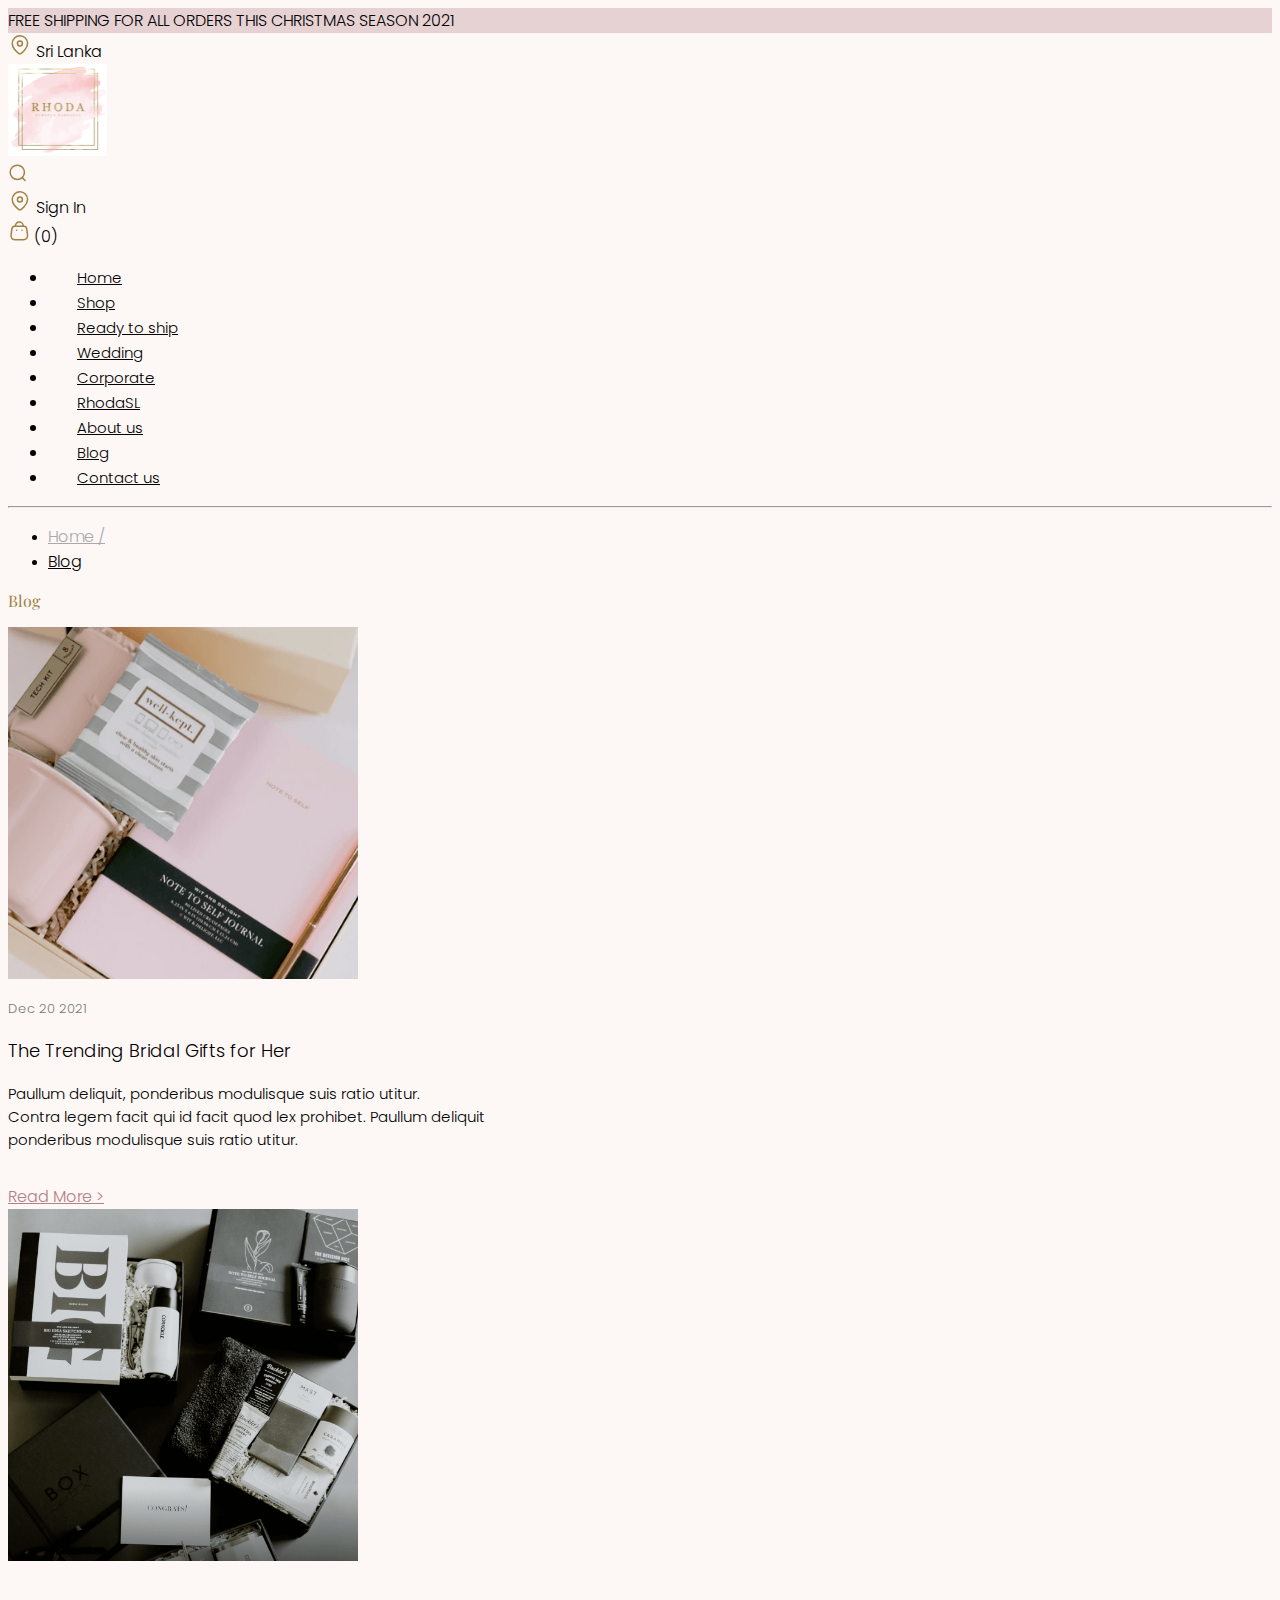
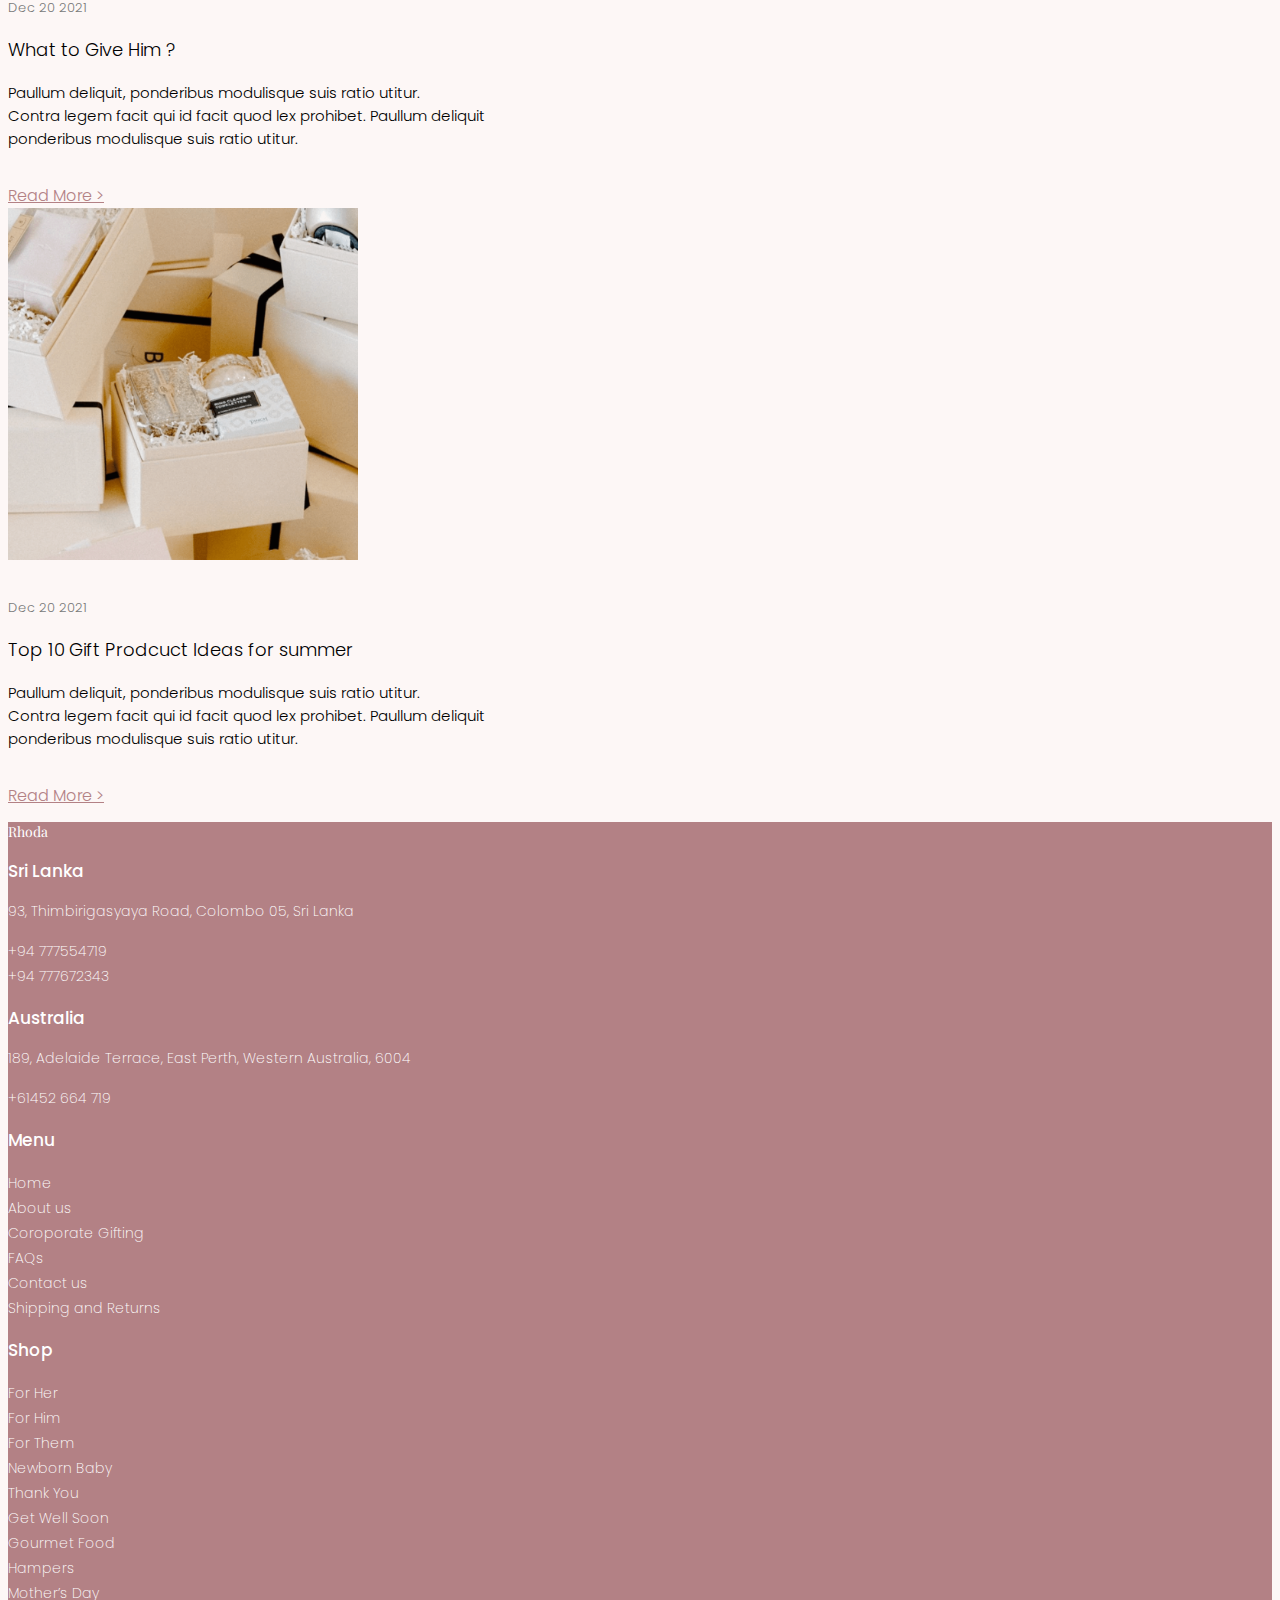
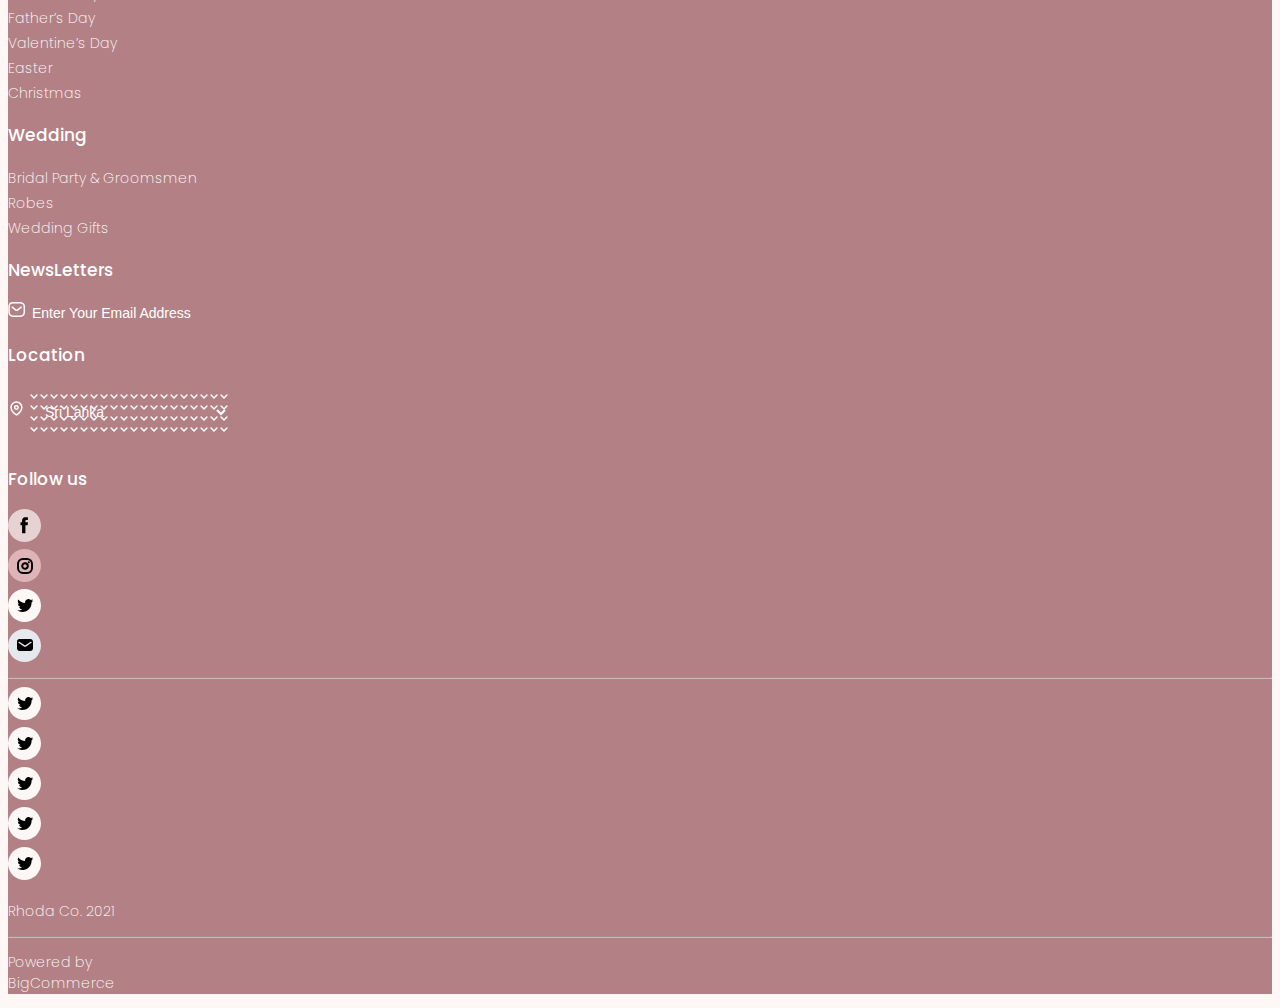
==== blog.html @ 6b0bb726 "update" ====
<!doctype html>
<html lang="en">

<head>
    <meta charset="utf-8">
    <meta name="viewport" content="width=device-width, initial-scale=1">
    <title>Bootstrap demo</title>

    <!-- fonts -->
    <link rel="preconnect" href="https://fonts.googleapis.com">
    <link rel="preconnect" href="https://fonts.gstatic.com" crossorigin>
    <link
        href="https://fonts.googleapis.com/css2?family=Playfair+Display:ital,wght@0,400;0,500;0,600;0,700;0,800;0,900;1,500&family=Poppins:ital,wght@0,100;0,200;0,300;0,400;0,500;0,600;0,700;0,800;0,900;1,300&display=swap"
        rel="stylesheet">

    <!-- CSS only -->
    <link href="https://cdn.jsdelivr.net/npm/bootstrap@5.2.0-beta1/dist/css/bootstrap.min.css" rel="stylesheet"
        integrity="sha384-0evHe/X+R7YkIZDRvuzKMRqM+OrBnVFBL6DOitfPri4tjfHxaWutUpFmBp4vmVor" crossorigin="anonymous">
    <!-- JavaScript Bundle with Popper -->
    <script src="https://cdn.jsdelivr.net/npm/bootstrap@5.2.0-beta1/dist/js/bootstrap.bundle.min.js"
        integrity="sha384-pprn3073KE6tl6bjs2QrFaJGz5/SUsLqktiwsUTF55Jfv3qYSDhgCecCxMW52nD2"
        crossorigin="anonymous"></script>

    <!-- swipperJS -->
    <link rel="stylesheet" href="https://unpkg.com/swiper@8/swiper-bundle.min.css" />

    <!-- custom css -->
    <link rel="stylesheet" href="assets/css/main.css">
    <link rel="stylesheet" href="assets/css/styles.lg.css">

</head>

<body>
    <!--section 1-->
    <div class="text-center w-140 h-100 text-uppercase py-2 text-white small"
        style="background-color:var(--pink-reader) ;">
        FREE SHIPPING FOR ALL ORDERS THIS CHRISTMAS SEASON 2021
    </div>

    <!-- top heading -->

    <div class="row mx-0 align-items-center px-4 py-3">
        <div class="col"> <img src="assets/images/iconly-light-location.svg" class="">
            <span class="">
                Sri Lanka
            </span>
        </div>

        <img src="assets/images/rhoda-logo@2x.png" height="92" width="99" class="col-auto">

        <div class="col">
            <div class="row mx-0 gx-5 justify-content-end me-5 pe-5  ">
                <div class="col-auto border-end"> <img src="assets/images/iconly-light-search.svg" class=""></div>
                <div class=" col-auto border-end"> <img src="assets/images/iconly-light-location.svg" class="">
                    <span class="">
                        Sign In
                    </span>
                </div>
                <div class="col-auto"><img src="assets/images/iconly-light-bag.svg" class="">
                    <span>
                        (0)
                    </span>
                </div>
            </div>
        </div>
    </div>

    <!-- end of top heading -->

    <!-- navigation bar -->
    <nav class="navbar navbar-expand-lg navbar-light py-3">

        <div class="collapse justify-content-center navbar-collapse" id="navbarSupportedContent">
            <ul class="navbar-nav mr-auto">
                <li class="nav-item active">
                    <a class="nav-link" href="index.html">Home</a>
                </li>
                <li class="nav-item">
                    <a class="nav-link" href="#">Shop</a>
                </li>
                <li class="nav-item active">
                    <a class="nav-link" href="#">Ready to ship</a>
                </li>
                <li class="nav-item">
                    <a class="nav-link" href="#">Wedding</a>
                </li>
                <li class="nav-item active">
                    <a class="nav-link" href="#">Corporate</a>
                </li>
                <li class="nav-item">
                    <a class="nav-link" href="#">RhodaSL</a>
                </li>
                <li class="nav-item active">
                    <a class="nav-link" href="#">About us</a>
                </li>
                <li class="nav-item">
                    <a class="nav-link" href="blog.html">Blog</a>
                </li>
                <li class="nav-item">
                    <a class="nav-link" href="contactus.html">Contact us</a>
                </li>
            </ul>
        </div>
    </nav>
    <hr>
    <!-- end of the nav bar -->


    <!-- blog -->
    <section class="container ">

        <ul class="navbar nav d-inline-flex mx-auto mt-5">
            <li class="">
                <a class="text-decoration-none blog-home" href="#">Home /</a>
            </li>
            <li class="mx-2">
                <a class="text-decoration-none blog-blog" href="#">Blog</a>
            </li>
        </ul>

        <p class="display-6 blog-text mt-3 mb-5">Blog</p>

        <div class="row">
            <div class="col-md-6 col-xl-4 mb-5 pb-5">
                <div class="div">
                    <img class="image-blog" img src="assets/images/5.png">
                </div>
                <p class=" mt-4 blog-date" style="margin-bottom: 6px;">Dec 20 2021</p>
                <p class="mb-4 blog-head">The Trending Bridal Gifts for Her</p>
                <p class="blog-text-in mb-5 pb-1 mw-100">Paullum deliquit, ponderibus modulisque suis ratio utitur. <br>
                    Contra legem facit qui id facit quod lex prohibet. Paullum deliquit <br> ponderibus modulisque suis
                    ratio utitur.</p>
                <a class="text-decoration-none acolor" href="#">Read More ></a>
            </div>

            <div class="col-md-6 col-xl-4 mb-5 pb-5">
                <div class="div">
                    <img class="image-blog" img src="assets/images/17.png">
                </div>
                <h6 class="mt-4 blog-date" style="margin-bottom: 6px;">Dec 20 2021</h6>
                <p class="mb-4 blog-head">What to Give Him ?</p>
                <p class="blog-text-in mb-5 pb-1 mw-100">Paullum deliquit, ponderibus modulisque suis ratio utitur. <br>
                    Contra legem facit qui id facit quod lex prohibet. Paullum deliquit <br> ponderibus modulisque suis
                    ratio utitur.</p>
                <a class="text-decoration-none acolor" href="#">Read More ></a>
            </div>
            
            <div class="col-md-6 col-xl-4 mb-5 pb-5">
                <div class="div">
                    <img class="image-blog" img src="assets/images/19.png">
                </div>
                <h6 class="mt-4 blog-date" style="margin-bottom: 6px;">Dec 20 2021</h6>
                <p class="mb-4 blog-head">Top 10 Gift Prodcuct Ideas for summer</h5>
                <p class="blog-text-in mb-5 pb-1 mw-100">Paullum deliquit, ponderibus modulisque suis ratio utitur. <br>
                    Contra legem facit qui id facit quod lex prohibet. Paullum deliquit <br> ponderibus modulisque suis
                    ratio utitur.</p>
                <a class="text-decoration-none acolor" href="#">Read More ></a>
            </div>
        </div>
    </section>



    <!-- footer -->
    <footer class="pb-5">
        <div class="container">

            <!--footer title -->
            <div class="row py-5">
                <div class="col">
                    <p class="mb-0 lh-1 display-3 fs-2 text-white">Rhoda</p>
                </div>
            </div>
            <!--footer title -->

            <!-- footer section - 01 -->
            <div class="row justify-content-between pb-3 gy-3">

                <!-- col - 01 -->
                <div class="col-md-9 col-xl-2 pe-xl-5 order-0">
                    <div class="row gy-3 gx-4">
                        <div class="col col-xl-12">
                            <p class="footer-text mb-4">Sri Lanka</p>
                            <p>93, Thimbirigasyaya Road, Colombo 05, Sri Lanka</p>
                            <ul>
                                <li><a href="tel:+94 777554719">+94 777554719</a></li>
                                <li><a href="tel:+94 777672343">+94 777672343</a></li>
                            </ul>
                        </div>
                        <div class="col col-xl-12">
                            <p class="footer-text mb-4">Australia</p>
                            <p>189, Adelaide Terrace, East Perth, Western Australia, 6004</p>
                            <ul>
                                <li><a href="tel:+61452 664 719">+61452 664 719</a></li>
                            </ul>
                        </div>
                    </div>
                </div>
                <!--/ col - 01 -->

                <!-- col - 02 -->
                <div class="col-6 col-md-3 col-xl-auto order-2 order-md-1">
                    <p class="footer-text mb-4">Menu</p>
                    <ul>
                        <li><a href="">Home</a></li>
                        <li><a href="">About us</a></li>
                        <li><a href="">Coroporate Gifting</a></li>
                        <li><a href="">FAQs</a></li>
                        <li><a href="">Contact us</a></li>
                        <li><a href="">Shipping and Returns</a></li>
                    </ul>
                </div>
                <!--/ col - 02 -->

                <!-- col - 03 -->
                <div class="col-6 col-md-auto order-1">
                    <p class="footer-text mb-4">Shop</p>
                    <ul>
                        <li><a href="">For Her</a></li>
                        <li><a href="">For Him </a></li>
                        <li><a href="">For Them</a></li>
                        <li><a href="">Newborn Baby</a></li>
                        <li><a href="">Thank You</a></li>
                        <li><a href="">Get Well Soon</a></li>
                        <li><a href="">Gourmet Food </a></li>
                        <li><a href="">Hampers</a></li>
                        <li><a href="">Mother’s Day</a></li>
                        <li><a href="">Father’s Day</a></li>
                        <li><a href="">Valentine’s Day</a></li>
                        <li><a href="">Easter</a></li>
                        <li><a href="">Christmas</a></li>
                    </ul>
                </div>
                <!--/ col - 03 -->

                <!--/ col - 04 -->
                <div class="col-auto order-3">
                    <ul>
                        <p class="footer-text mb-4">Wedding</p>
                        <li><a href="">Bridal Party & Groomsmen</a></li>
                        <li><a href="">Robes </a></li>
                        <li><a href="">Wedding Gifts</a></li>
                    </ul>
                </div>
                <!--/ col - 04 -->

                <!-- col - 05 -->
                <div class="col-md-5 col-xl-3 order-4">
                    <div class="row">
                        <div class="col-12 mb-5">
                            <p class="footer-text mb-4">NewsLetters</p>
                            <div class="input-group border-bottom border-2 border-light pb-1">
                                <span class="input-group-text ps-0" id="email">
                                    <img src="assets/images/mail2.svg" alt="message image">
                                </span>
                                <input type="email" class="form-control" placeholder="Enter Your Email Address"
                                    aria-label="email" aria-describedby="basic-addon1">
                            </div>
                        </div>
                        <div class="col-12 mb-5">
                            <p class="footer-text mb-4">Location</p>
                            <div class="input-group border-bottom border-2 border-light pb-1">
                                <label class="input-group-text ps-0" for="location-select">
                                    <img src="assets/images/loc2.svg" alt="location image">
                                </label>
                                <select class="form-select" id="location-select">
                                    <option selected>Sri Lanka</option>
                                    <option value="1">India</option>
                                    <option value="2">uganda</option>
                                    <option value="3">Newzeland</option>
                                    <option value="3">Afganisthan</option>
                                </select>
                            </div>
                        </div>
                        <div class="col-12">
                            <p class="footer-text mb-4 ">Follow us</p>
                            <div class="row gx-2">
                                <div class="col-auto">
                                    <a href="">
                                        <img class="col-xl-auto me-2" src="assets/images/fb.svg" alt="">
                                    </a>
                                </div>
                                <div class="col-auto">
                                    <a href="">
                                        <img class="col-xl-auto me-2" src="assets/images/insta.svg" alt="">
                                    </a>
                                </div>
                                <div class="col-auto">
                                    <a href="">
                                        <img class="col-xl-auto me-2" src="assets/images/twitter.svg" alt="">
                                    </a>
                                </div>
                                <div class="col-auto">
                                    <a href="">
                                        <img class="col-xl-auto me-2" src="assets/images/mail.svg" alt="">
                                    </a>
                                </div>
                            </div>
                        </div>
                    </div>
                </div>
                <!--/ col - 05 -->

            </div>
            <!--/ footer section - 01 -->

            <hr>

            <!-- footer section - 02 -->
            <div class="row py-2 py-md-3 gy-3 align-items-center">
                <div class="col-md">
                    <div class="row">
                        <div class="col-auto">
                            <img src="assets/images/twitter.svg" alt="">
                        </div>
                        <div class="col-auto">
                            <img src="assets/images/twitter.svg" alt="">
                        </div>
                        <div class="col-auto">
                            <img src="assets/images/twitter.svg" alt="">
                        </div>
                        <div class="col-auto">
                            <img src="assets/images/twitter.svg" alt="">
                        </div>
                        <div class="col-auto">
                            <img src="assets/images/twitter.svg" alt="">
                        </div>
                    </div>
                </div>
                <div class="col-auto">
                    <p class="mb-0">Rhoda Co. 2021</p>
                </div>
            </div>
            <!--/ footer section - 02 -->

            <hr>

            <!-- footer section - 03 -->
            <div class="row mt-4 mt-md-0">
                <div class="col">
                    <p>Powered by <br> BigCommerce</p>
                </div>
            </div>
            <!--/ footer section - 03 -->
        </div>
    </footer>

    <!-- swipperJS -->
    <script src="https://unpkg.com/swiper@8/swiper-bundle.min.js"></script>

    <!-- custom script -->
    <script src="./assets/js/main.js"></script>


</body>

</html>
---- assets/css/main.css ----
:root{

  --pink-reader: #e6d1d3;
  --body-sg-color:#fdf7f6;
  --popins-font:'Poppins', sans-serf;
  --play-fair:'Playfair Display', serif; 
  --brown-text:#a08241;
  --dark-rose:#b38185;
  --heading-color: #a08241;
  --font-size-18px: 18px;
  --font-size-36px: clamp(28px 3vw 36px);
}

p, div, a{
font-weight: 300;
font-family: var(--popins-font);
}

body{
background-color: var(--body-sg-color)!important;
}

::placeholder {
color: #fff !important;
opacity: 1;  
}

.nav-item{
padding: 0 29px;
}

.nav-item .nav-link{
padding: 0 !important;
font-size: 15px;
color: #000;
}

.display-3{
font-family: var(--play-fair);
}
.display-4{
font-family: var(--play-fair);
font-size: 34px;
}
.play-fair-font{
font-family: var(--play-fair);
}

.fs-18-px{
font-size: 18px;
}

.fs-17-px{
font-size: 17px;
color:var(--dark-rose) ;
}

.fs-15-px{
font-size: 15px;
}

.fw-500{
font-weight: 500;
}

.fw-200{
font-weight: 200;
}

/* ====logos=== */

.logos-img {
max-width: 92px;
max-height: 99px;
object-fit: contain;
mix-blend-mode: multiply;
}

.logo-row img{
width: 100%;
max-width: 100px;
mix-blend-mode: multiply;
}

/* =====titles==== */

.title{
font-size: clamp(29px, 3vw, 36px);
text-align: center;
margin-bottom: clamp(40px, 5vw, 71px);
font-family: var(--play-fair);
color: var(--brown-text);
}

.title::after{
content: "";
height: 5px;
width: 113px;
display: flex;
margin: 21px auto 0;
background-color: var(--dark-rose);
}

.image{
width: 100%;
height: 100%;
object-fit: cover;

}
.image-Elegance-Super{
width: 100%;
height: 100%;
object-fit: cover;
margin-top: 94px;
}

.title-common{
font-family: var(--play-fair);
font-size: var(--font-size-36px);
margin: 0 40px 9px 43px;
font-size: 36px;
color: #fff;
}

.text-white-small{
color: white;
}


/* ===Testimonials=== */
.testimonialSwiper .swiper-slide-active .row{
justify-content: start !important;
}


.testimonialSwiper>* .swiper-button-next:after ,
.swiper-button-prev:after {
content: none;
}

.testimonialSwiper>* .swiper-button-next,
.swiper-button-prev{
position: relative;
width:auto;
height: auto;
margin: 0;
color: var(--dark-rose);
font-weight: 500;
font-size: var(--font-size-18px);
left: 0;
right: 0;
outline: none;
}

.featured-Categories-rows a:hover{
font-weight: 500px;
text-underline-offset: 3px;
text-decoration: underline !important;
color: var(--dark-rose) !important;
}

.status-div{
width: 91px;
height: 42px;
display: flex;
justify-content: center;
align-items: center;
position: absolute;
z-index: 1000;
top: 0;
left: 0;
background-color: var(--dark-rose);
}

.image-container:hover .buttons-div{
bottom: 0;
}

.quick-views{
border: solid 1.5px var(--dark-rose);
}

.add-to-cart{
border: solid 1.5px var(--heading-color);
background: var(--heading-color);
}

.image-container:hover.buttons-div{
bottom: 0;
}

.secondary-text-color{
color: #797979;
}

.text-color{
color:var(--dark-rose);
}

a.btn{
font-family: var(--popins-font);
line-height: 1;
font-size: var(--font-size);
border: solid 1.5px #fff;
border-radius: 0;
padding: 0.8rem 0.5rem;
min-width: 140px;
font-weight: 500;
}

a.btn.text-white{
border: solid 1.5px var(--body-sg-color);
}

/* Elegance Super Curated */

.Elegance-Super{
width: 393px;
height: 140px;
margin: 41px 118px 29px 14px;
font-family: var(--play-fair);
font-size: 53px;
font-weight: normal;
font-stretch: normal;
font-style: normal;
line-height: normal;
letter-spacing: 1px;
color: #a08241;
}

.Paullum-text{  
font-family: Poppins;
font-size: 16px;
font-weight: 300;
color: #000;}

/*==== Elegance Super Curated===== */


@media (min-width: 1400px) and (max-width: 1900px){
 .container{
  min-width: 1198px;
} 
}

@media (min-width: 1366px) and (max-width: 768px){
.container{
 min-width: 1198px;
} 
}


.dd{
padding: 0 16px 0 0 ;
}

.elegance-image {
width: 100%;
height: 100%;
background-size: cover;
position: relative;
}

.elegance-image2 {
position: absolute;
top: 20%;
left: 39%;
}
 /*--footer-- */

footer{
  background-color: #b38185;
}

footer p,
footer a,
footer input,
footer select ,
footer input::placeholder  {
  color: #ffffff !important;
  font-weight: 200 !important;
  text-decoration: none;
  font-size: 14px !important;
}

footer ul{
  list-style-type: none;
  padding: 0;
}

.footer-text{
  font-family: var(--popins-font);
  font-size: 17px !important;
  font-weight: 500 !important;
  color: white;
}

footer .input-group-text,
footer input,
footer select{
  border: 0 !important;
  background-color: transparent !important;
}

.form-control:focus,
.form-select:focus{
  box-shadow: none;
}

footer select{
  background-image: url(../images/drop.svg) !important;
  max-width: 200px;
}


/* ====hr tag==== */

footer hr {
  color: var(--border-color);
  border-width: 0.3px;
  opacity: .5;
}




 /* Elegance Super Curated banner */
.tea-banner {
position: absolute;
left: 47%;
}

.elegance-super-surated{
font-family: var(--play-fair);
color: var(--brown-text);
letter-spacing: 1px;
text-align: left;
font-size: 53px;
}

.button-2:hover {
color: var(--brown-text);

}

.button-2:hover {
color: var(--brown-text);

}

.button-2{
border:solid 1.5px var(--dark-rose);
color: var(--dark-rose);
  text-decoration: none;
  font-family: var(--popins-font);
  font-size: 18px;
  padding: 0.5rem 1.5rem;
  font-weight: 500;
  text-align: center;
  width: auto;
  margin-left: 10px;
}


/* blog */
.image-blog{
  object-fit: cover;
  width: 350px;
  height: 352px;
  }

.blog-text {
  color: var(--brown-text);
  font-family: var(--play-fair);
}

.blog-date {
  color: #797979;
  font-family: var(--popins-font);
  font-size: 13px;
  font-weight: 300;
}

.blog-head{
  color: #000;
  font-family: var(--popins-font);
  font-size: 18px;
  font-weight: 300;
  color: #000;
 
}

.blog-text-in{
  font-family: var(--popins-font);
  font-weight: 300;
  width: 605px;
  height: 87px;
  font-size: 15px;
  color: #000;
  
}

.acolor{
  color: var(--dark-rose);
}

.acolor:hover{
  color: #a9a9a9;
}

.blog-home{
  color: #a9a9a9;
}

.blog-blog{
  color: black;
}


/* contactus */
.cus-text{
  font-size: 28px;
  width: 141px;
  height: 37px;
  margin: 0px 0px 26px 0px;
  font-family: var(--play-fair);
  font-size: 28px;
  font-weight: normal;
  letter-spacing: 0.67px;
  color: #a08241;
}


/* Style inputs */
input[type=text], select, textarea {
  width: 100%;
  padding: 12px;
  border: 1px solid #ccc;
  margin-top: 6px;
  margin-bottom: 16px;
  border-style: solid !important;
  border-color: var(--dark-rose) !important;
}

input[type=submit] {
  background-color:var(--brown-text);
  color: #fff;
  padding: 12px 20px;
  border: none;
  cursor: pointer;
}

/* req button */
.req{  
  font-family: var(--popins-font);
  font-size: 13px;
  color: #a9a9a9;
}


/* Create two columns that float next to eachother */
.column {
  float: left;
  width: 50%;
  margin-top: 6px;
  padding: 20px;
}

/* Clear floats after the columns */
.row:after {
  display: table;
  clear: both;
}
---- assets/css/styles.lg.css ----
@media (max-width: 991.98px) {}

@media (min-width: 992px) {
    .overlap-image{
    width: 119%;
  }

  .testimonialSwiper .swiper-slide-active .row{
    justify-content: start !important;
  }
  
  .testimonialSwiper .swiper-slide-active{
    border-right: solid 2px var(--brown-text);
  }

}
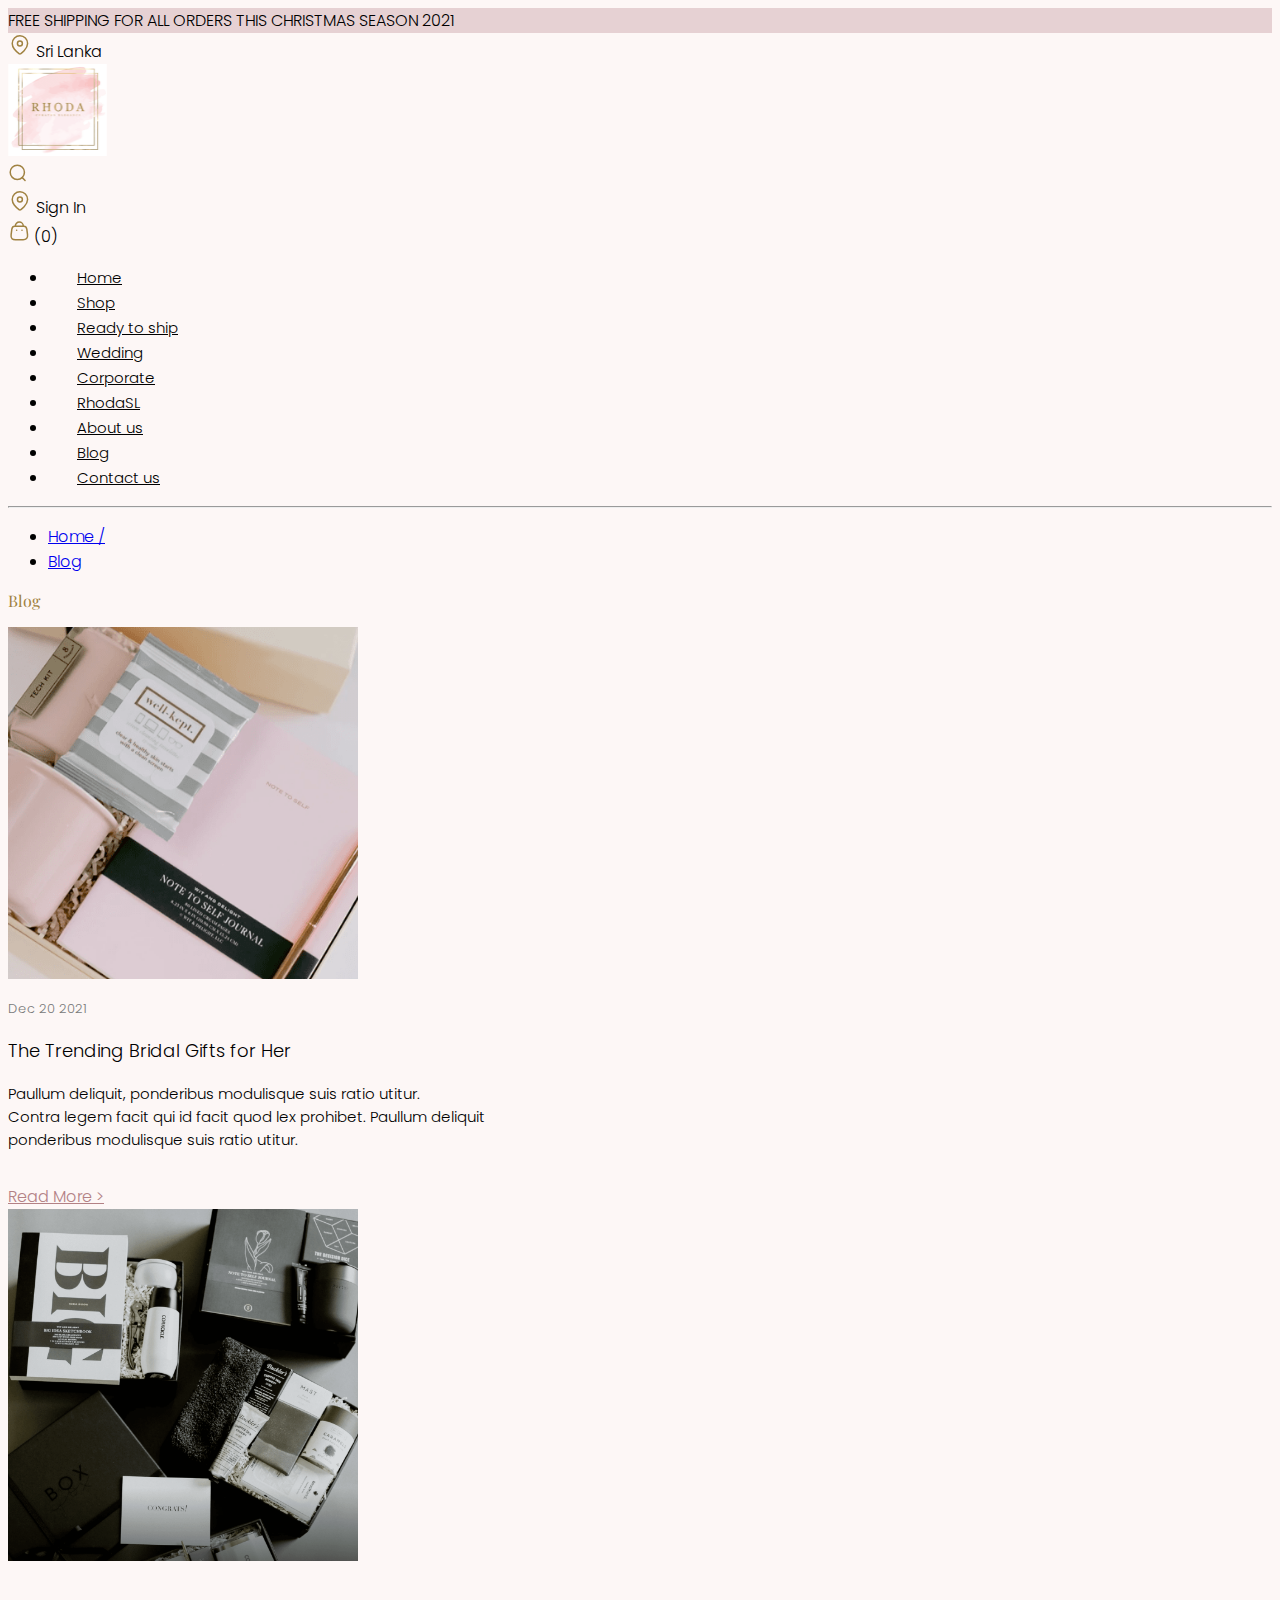
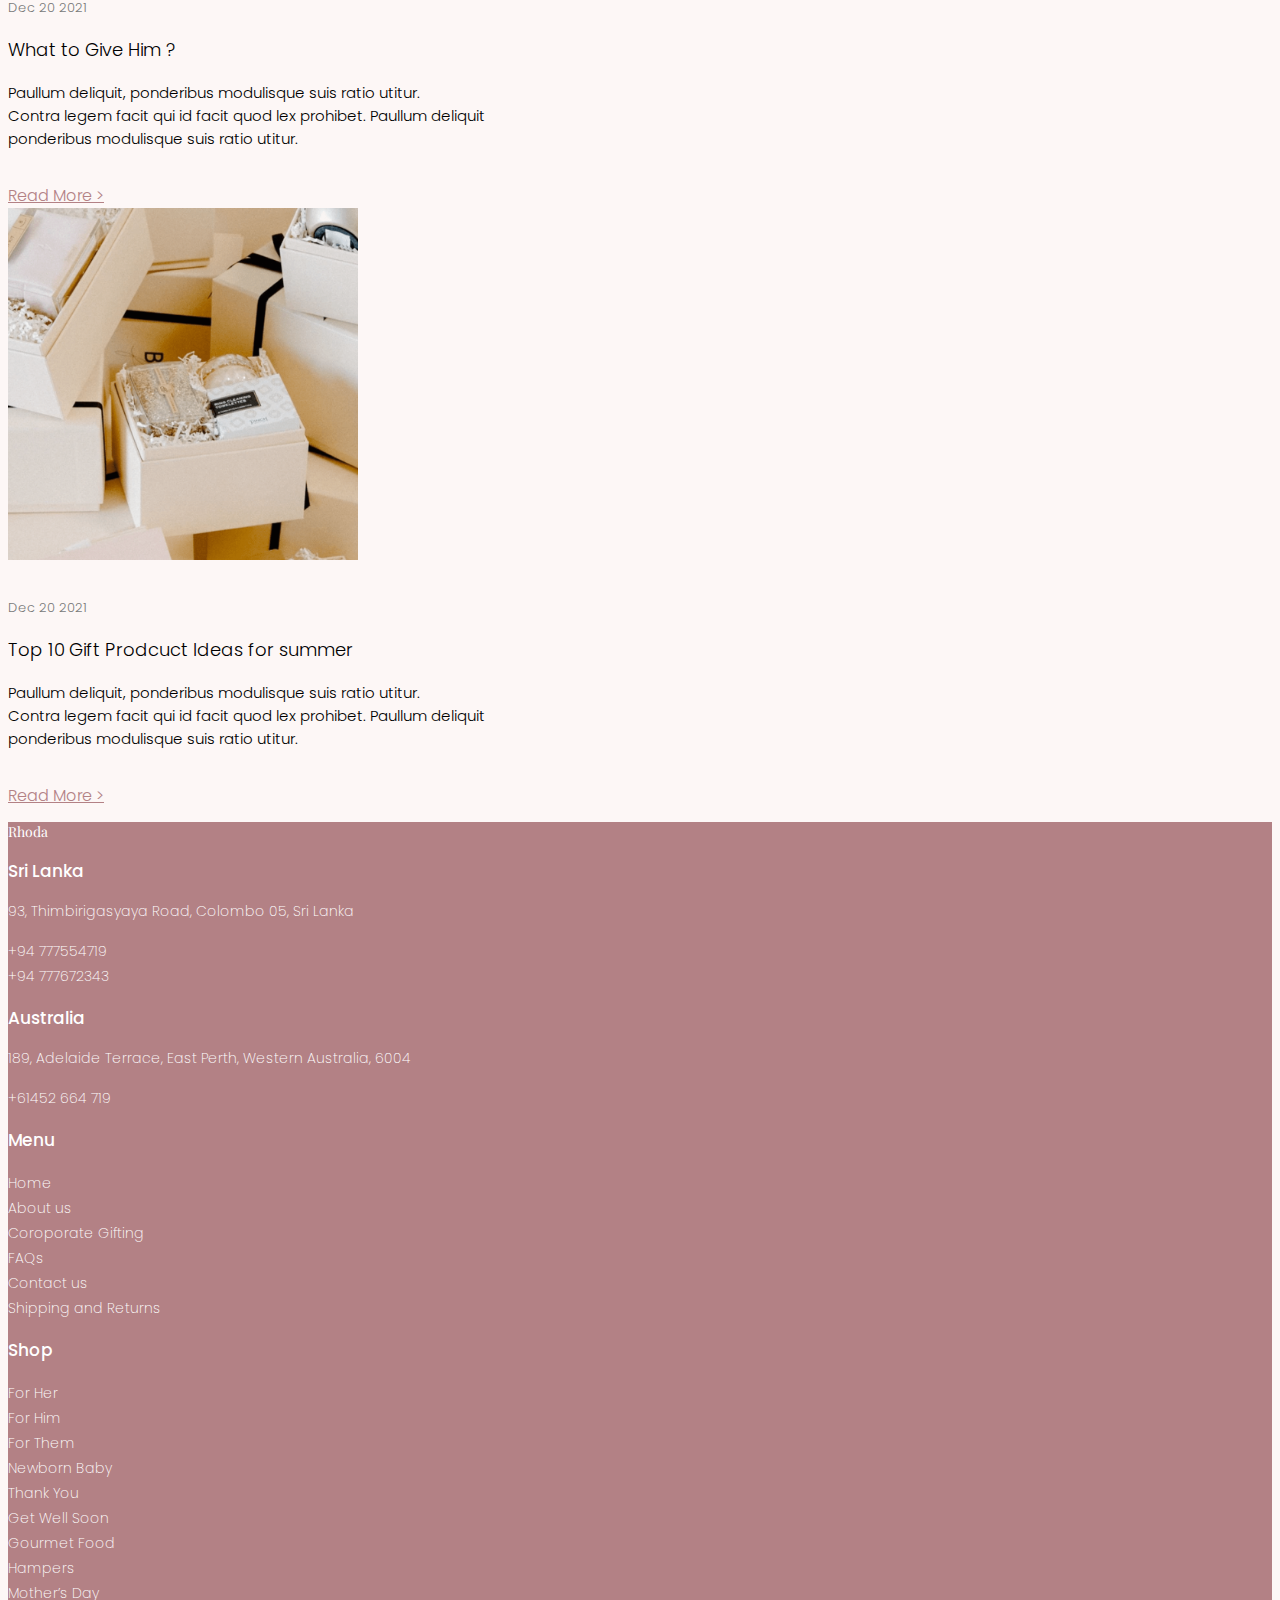
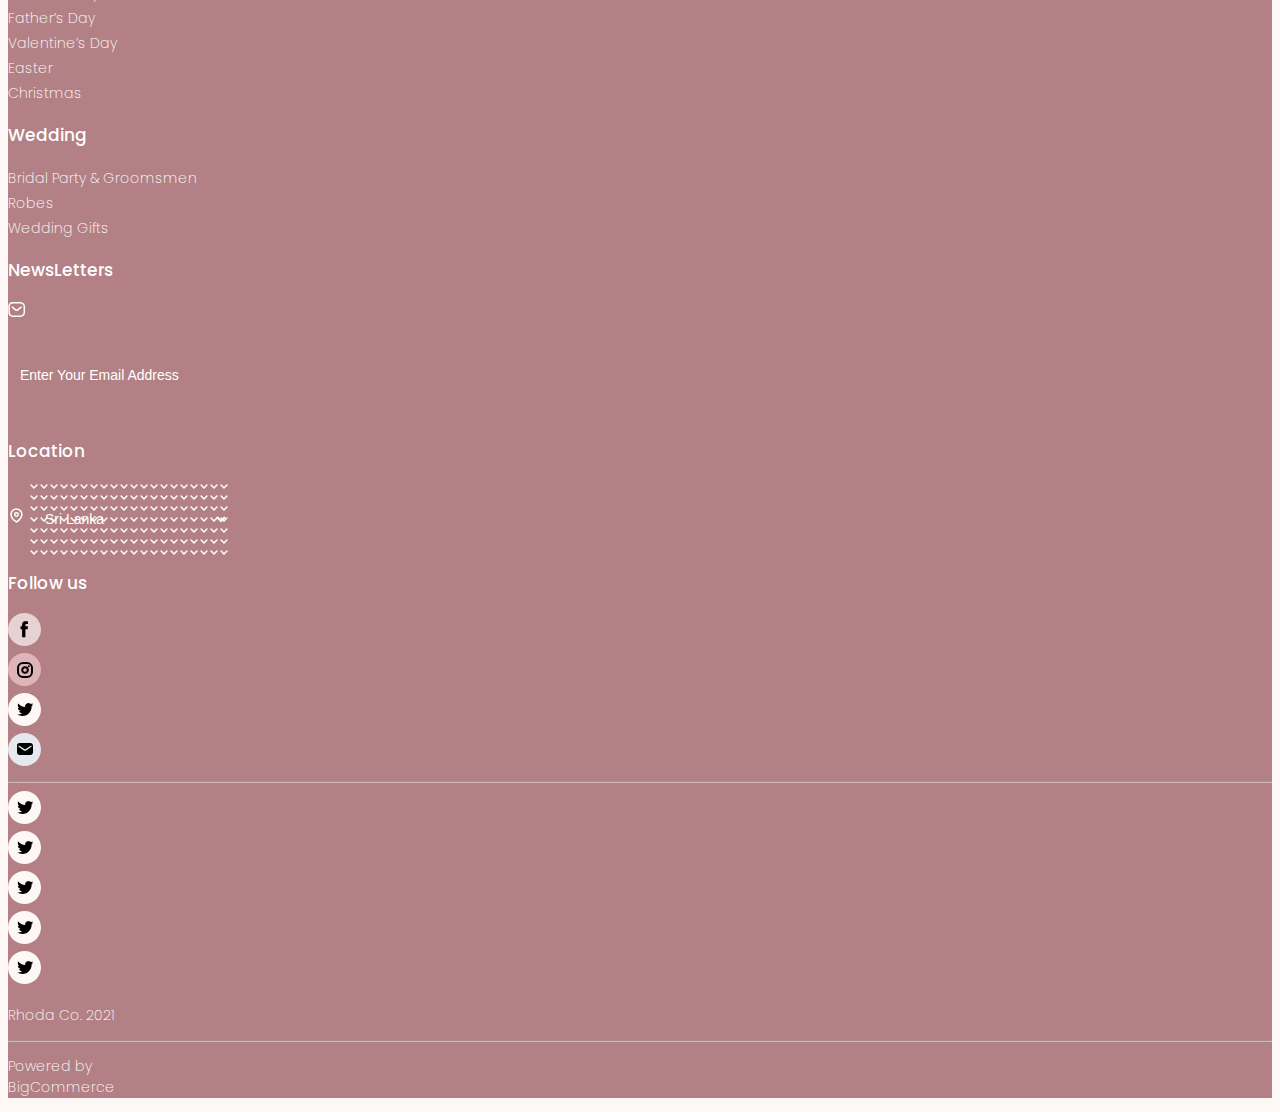
==== commit e7b8a57d: "update" ====
--- a/blog.html
+++ b/blog.html
@@ -105,61 +105,67 @@
     <hr>
     <!-- end of the nav bar -->
 
-
-    <!-- blog -->
-    <section class="container ">
-
-        <ul class="navbar nav d-inline-flex mx-auto mt-5">
-            <li class="">
-                <a class="text-decoration-none blog-home" href="#">Home /</a>
-            </li>
-            <li class="mx-2">
-                <a class="text-decoration-none blog-blog" href="#">Blog</a>
-            </li>
-        </ul>
-
-        <p class="display-6 blog-text mt-3 mb-5">Blog</p>
-
-        <div class="row">
-            <div class="col-md-6 col-xl-4 mb-5 pb-5">
-                <div class="div">
-                    <img class="image-blog" img src="assets/images/5.png">
-                </div>
-                <p class=" mt-4 blog-date" style="margin-bottom: 6px;">Dec 20 2021</p>
-                <p class="mb-4 blog-head">The Trending Bridal Gifts for Her</p>
-                <p class="blog-text-in mb-5 pb-1 mw-100">Paullum deliquit, ponderibus modulisque suis ratio utitur. <br>
-                    Contra legem facit qui id facit quod lex prohibet. Paullum deliquit <br> ponderibus modulisque suis
-                    ratio utitur.</p>
-                <a class="text-decoration-none acolor" href="#">Read More ></a>
-            </div>
-
-            <div class="col-md-6 col-xl-4 mb-5 pb-5">
-                <div class="div">
-                    <img class="image-blog" img src="assets/images/17.png">
-                </div>
-                <h6 class="mt-4 blog-date" style="margin-bottom: 6px;">Dec 20 2021</h6>
-                <p class="mb-4 blog-head">What to Give Him ?</p>
-                <p class="blog-text-in mb-5 pb-1 mw-100">Paullum deliquit, ponderibus modulisque suis ratio utitur. <br>
-                    Contra legem facit qui id facit quod lex prohibet. Paullum deliquit <br> ponderibus modulisque suis
-                    ratio utitur.</p>
-                <a class="text-decoration-none acolor" href="#">Read More ></a>
-            </div>
-            
-            <div class="col-md-6 col-xl-4 mb-5 pb-5">
-                <div class="div">
-                    <img class="image-blog" img src="assets/images/19.png">
-                </div>
-                <h6 class="mt-4 blog-date" style="margin-bottom: 6px;">Dec 20 2021</h6>
-                <p class="mb-4 blog-head">Top 10 Gift Prodcuct Ideas for summer</h5>
-                <p class="blog-text-in mb-5 pb-1 mw-100">Paullum deliquit, ponderibus modulisque suis ratio utitur. <br>
-                    Contra legem facit qui id facit quod lex prohibet. Paullum deliquit <br> ponderibus modulisque suis
-                    ratio utitur.</p>
-                <a class="text-decoration-none acolor" href="#">Read More ></a>
-            </div>
-        </div>
-    </section>
-
-
+    <div class="container">
+        <!-- blog -->
+        <section class="container m-0">
+
+            <ul class="navbar nav d-inline-flex mx-auto mt-5">
+                <li class="">
+                    <a class="text-decoration-none blog-home" href="#">Home /</a>
+                </li>
+                <li class="mx-2">
+                    <a class="text-decoration-none blog-blog" href="#">Blog</a>
+                </li>
+            </ul>
+
+            <p class="display-6 blog-text mt-3 mb-5">Blog</p>
+
+            <div class="row">
+                <div class="col-md-6 col-xl-4 mb-5 pb-5">
+                    <div class="div">
+                        <img class="image-blog" img src="assets/images/5.png">
+                    </div>
+                    <p class=" mt-4 blog-date" style="margin-bottom: 6px;">Dec 20 2021</p>
+                    <p class="mb-4 blog-head">The Trending Bridal Gifts for Her</p>
+                    <p class="blog-text-in mb-5 pb-1 mw-100">Paullum deliquit, ponderibus modulisque suis ratio utitur.
+                        <br>
+                        Contra legem facit qui id facit quod lex prohibet. Paullum deliquit <br> ponderibus modulisque
+                        suis
+                        ratio utitur.</p>
+                    <a class="text-decoration-none acolor" href="bloginner.html">Read More ></a>
+                </div>
+
+                <div class="col-md-6 col-xl-4 mb-5 pb-5">
+                    <div class="div">
+                        <img class="image-blog" img src="assets/images/17.png">
+                    </div>
+                    <h6 class="mt-4 blog-date" style="margin-bottom: 6px;">Dec 20 2021</h6>
+                    <p class="mb-4 blog-head">What to Give Him ?</p>
+                    <p class="blog-text-in mb-5 pb-1 mw-100">Paullum deliquit, ponderibus modulisque suis ratio utitur.
+                        <br>
+                        Contra legem facit qui id facit quod lex prohibet. Paullum deliquit <br> ponderibus modulisque
+                        suis
+                        ratio utitur.</p>
+                    <a class="text-decoration-none acolor" href="bloginner.html">Read More ></a>
+                </div>
+
+                <div class="col-md-6 col-xl-4 mb-5 pb-5">
+                    <div class="div">
+                        <img class="image-blog" img src="assets/images/19.png">
+                    </div>
+                    <h6 class="mt-4 blog-date" style="margin-bottom: 6px;">Dec 20 2021</h6>
+                    <p class="mb-4 blog-head">Top 10 Gift Prodcuct Ideas for summer</h5>
+                    <p class="blog-text-in mb-5 pb-1 mw-100">Paullum deliquit, ponderibus modulisque suis ratio utitur.
+                        <br>
+                        Contra legem facit qui id facit quod lex prohibet. Paullum deliquit <br> ponderibus modulisque
+                        suis
+                        ratio utitur.</p>
+                    <a class="text-decoration-none acolor" href="bloginner.html">Read More ></a>
+                </div>
+            </div>
+        </section>
+
+    </div>
 
     <!-- footer -->
     <footer class="pb-5">
--- a/assets/css/main.css
+++ b/assets/css/main.css
@@ -408,13 +408,14 @@
   color: #a9a9a9;
 }
 
-.blog-home{
-  color: #a9a9a9;
-}
-
-.blog-blog{
-  color: black;
-}
+.hover-nav{
+  color: #a9a9a9 !important;
+}
+
+.givehim{
+  color: #000000  !important;
+}
+
 
 
 /* contactus */
@@ -432,7 +433,18 @@
 
 
 /* Style inputs */
-input[type=text], select, textarea {
+input[type=text],input[type=email], select{
+  width: 100%;
+  padding: 12px;
+  border: 1px solid #ccc;
+  /* margin-top: 6px; */
+  margin-bottom: -4px;
+  border-style: solid !important;
+  border-color: var(--dark-rose) !important;
+  border-radius:0rem !important;
+  height: 76px;
+}
+textarea {
   width: 100%;
   padding: 12px;
   border: 1px solid #ccc;
@@ -440,6 +452,8 @@
   margin-bottom: 16px;
   border-style: solid !important;
   border-color: var(--dark-rose) !important;
+  border-radius:0rem !important;
+  height: 282px;
 }
 
 input[type=submit] {
@@ -455,6 +469,7 @@
   font-family: var(--popins-font);
   font-size: 13px;
   color: #a9a9a9;
+  float: right;
 }
 
 
@@ -472,5 +487,10 @@
   clear: both;
 }
 
-
-
+.submit{
+  width: 190px;
+  height: 63px;
+  background-color: var(--brown-text);
+  border-color: var(--brown-text);
+  color: #fff;
+}
